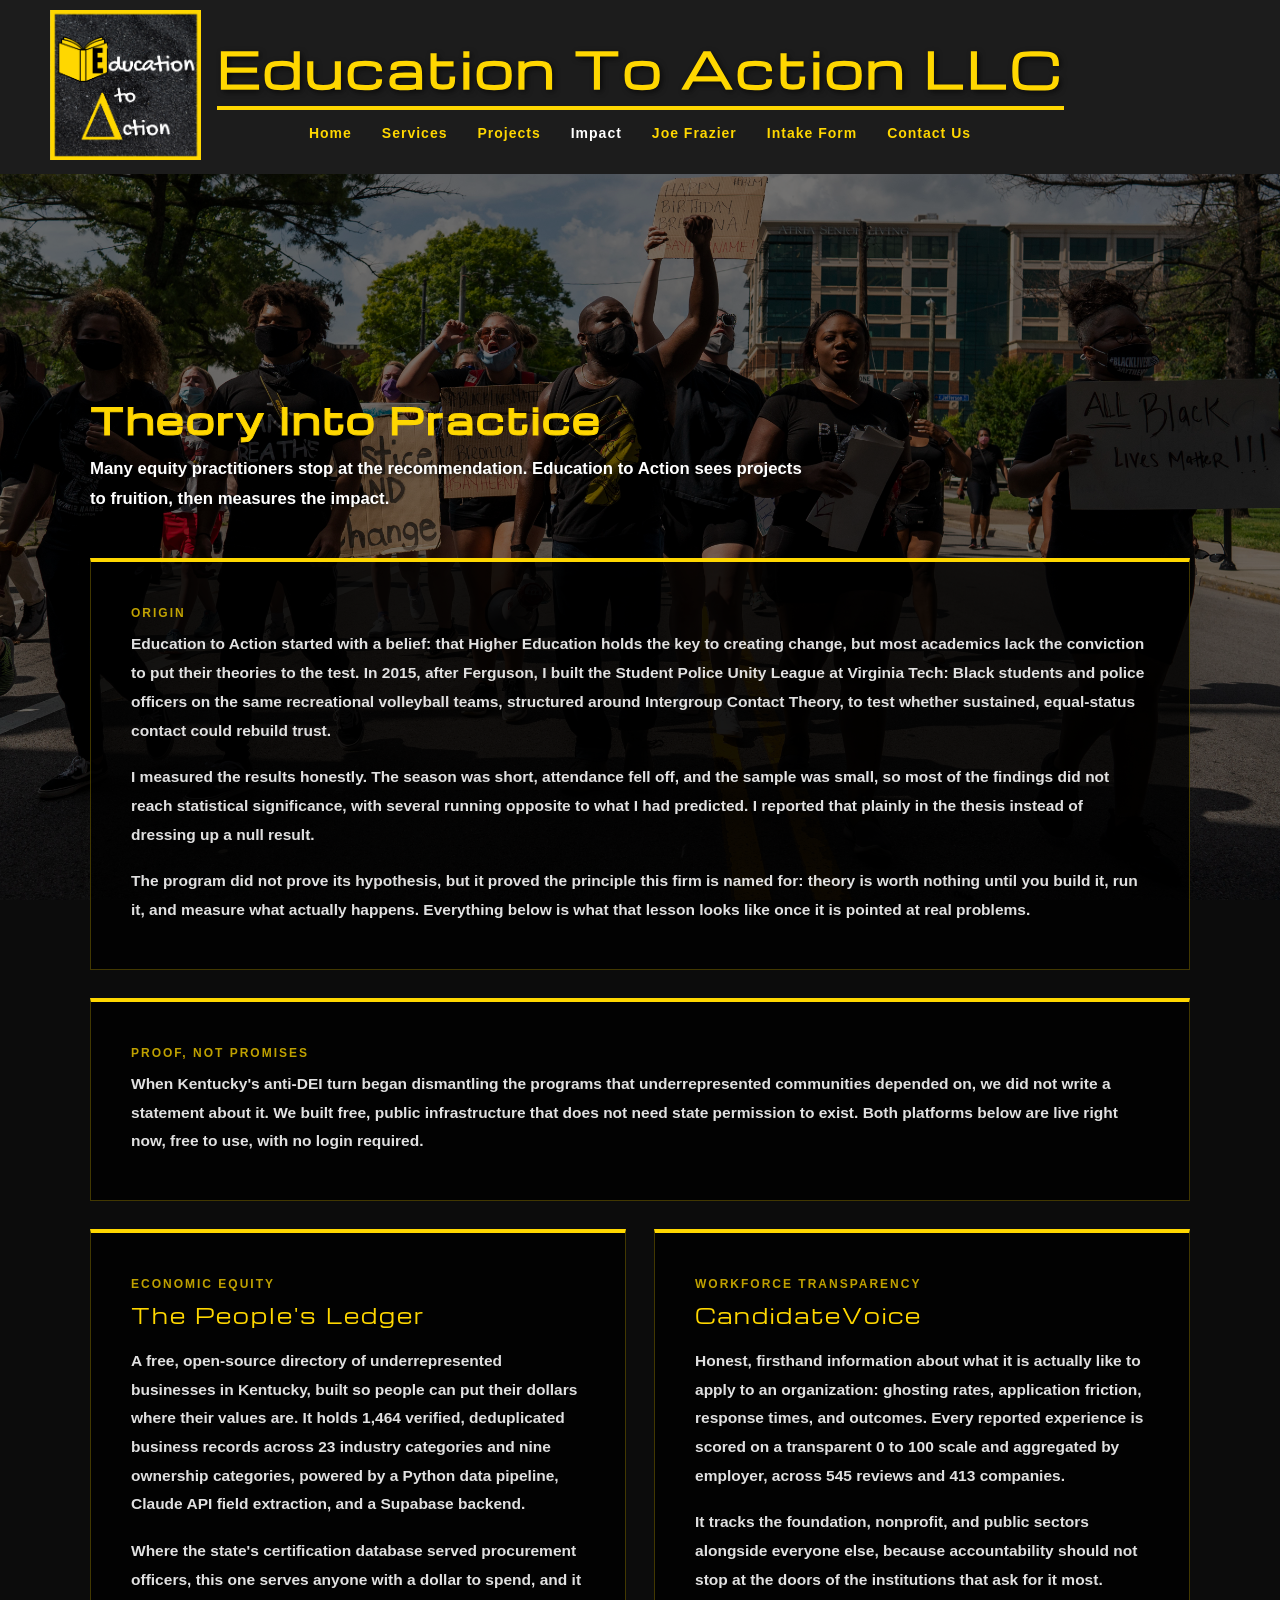
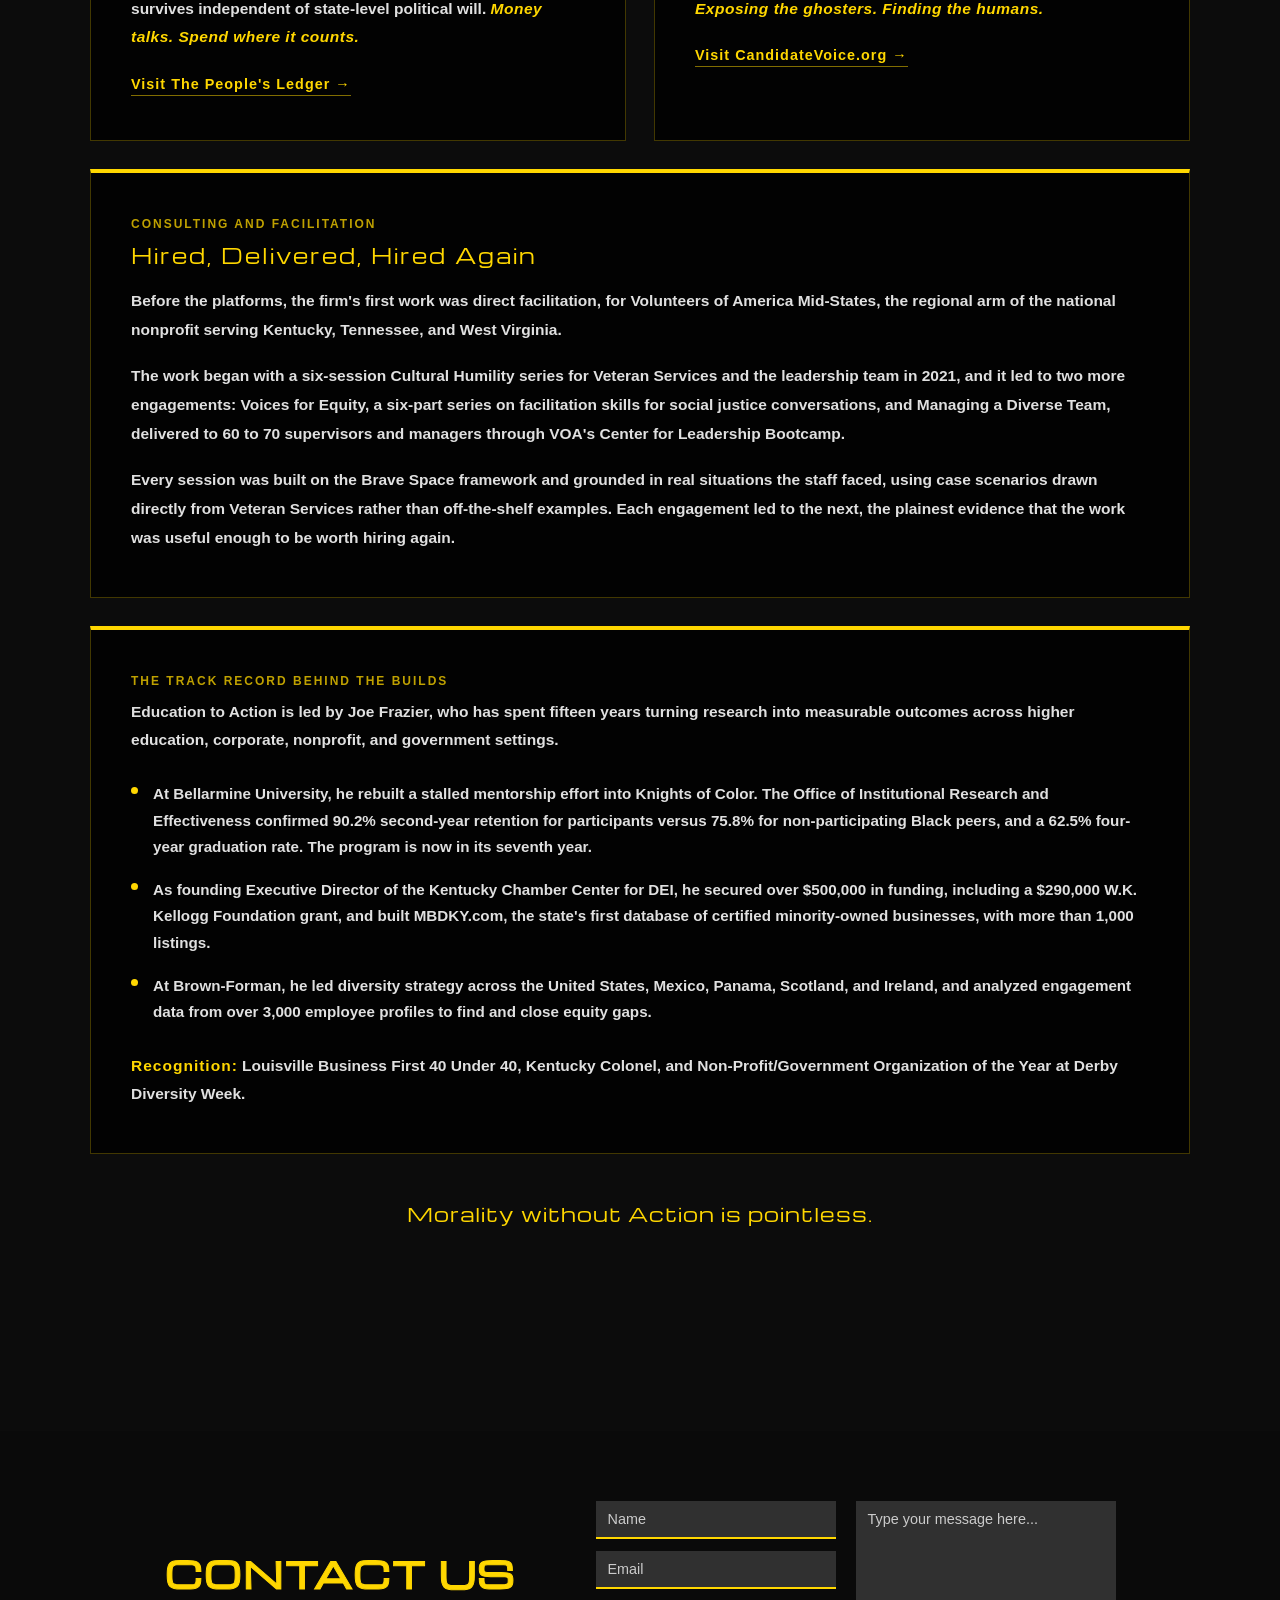
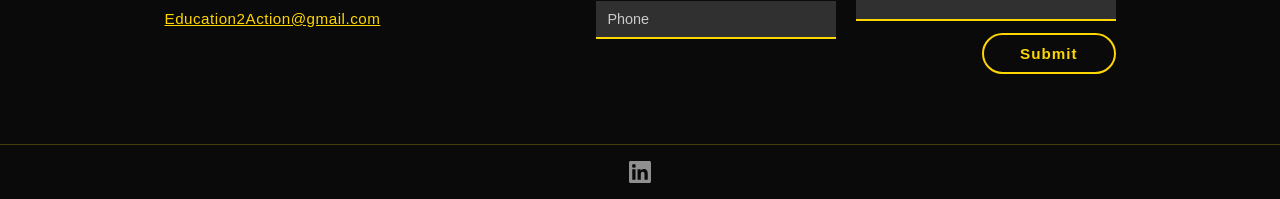
==== impact.html @ 188ba0a0 "Add Impact page and Civic Technology service, refresh nav, stats, and links" ====
<!DOCTYPE html>
<html lang="en">
<head>
    <meta charset="UTF-8">
    <meta name="viewport" content="width=device-width, initial-scale=1.0">
    <title>Impact | Education to Action LLC</title>
    <link rel="icon" type="image/x-icon" href="favicon.ico">
    <link rel="stylesheet" href="style.css">
    <style>
        /* ─── Impact Section ─────────────────────────────────────── */
        .impact-section {
            position: relative;
            background-image: url('BLM_Background.jpg');
            background-size: cover;
            background-position: center;
            background-attachment: fixed;
            padding: 220px 40px 200px;
            min-height: 100vh;
        }

        .impact-section::before {
            content: '';
            position: absolute;
            inset: 0;
            background-color: rgba(0, 0, 0, 0.55);
            z-index: 0;
        }

        .impact-inner {
            position: relative;
            z-index: 1;
            max-width: 1100px;
            margin: 0 auto;
        }

        .impact-title {
            font-family: 'Michroma', sans-serif;
            font-size: clamp(1.6rem, 3vw, 2.2rem);
            font-weight: 700;
            color: #FFD700;
            -webkit-text-stroke: 1px #FFD700;
            letter-spacing: 3px;
            margin-bottom: 10px;
        }

        .impact-subtitle {
            font-size: 1.05rem;
            color: #ffffff;
            font-weight: 600;
            max-width: 720px;
            line-height: 1.8;
            margin-bottom: 44px;
            text-shadow: 1px 1px 5px rgba(0, 0, 0, 0.95);
        }

        .impact-eyebrow {
            font-size: 0.75rem;
            font-weight: 700;
            letter-spacing: 2px;
            text-transform: uppercase;
            color: #FFD700;
            opacity: 0.75;
            margin-bottom: 10px;
        }

        /* ─── Cards ──────────────────────────────────────────────── */
        .impact-card {
            background-color: rgba(0, 0, 0, 0.80);
            border: 1px solid rgba(255, 215, 0, 0.25);
            border-top: 4px solid #FFD700;
            padding: 44px 40px;
            color: #ffffff;
            margin-bottom: 28px;
            transition: border-color 0.3s ease, background-color 0.3s ease;
        }

        .impact-card:hover {
            background-color: rgba(0, 0, 0, 0.95);
            border-color: rgba(255, 215, 0, 0.6);
            border-top-color: #FFD700;
        }

        .impact-card h2 {
            font-family: 'Michroma', sans-serif;
            font-size: clamp(1rem, 1.6vw, 1.25rem);
            font-weight: 400;
            color: #FFD700;
            letter-spacing: 2px;
            margin-bottom: 18px;
            line-height: 1.4;
        }

        .impact-card p {
            font-size: 0.97rem;
            line-height: 1.85;
            color: rgba(255, 255, 255, 0.88);
            font-weight: 600;
            margin-bottom: 18px;
        }

        .impact-card p:last-child {
            margin-bottom: 0;
        }

        .impact-tagline {
            color: #FFD700;
            font-style: italic;
            letter-spacing: 0.5px;
        }

        /* ─── Two-column platform grid ───────────────────────────── */
        .impact-grid {
            display: grid;
            grid-template-columns: repeat(2, 1fr);
            gap: 28px;
            margin-bottom: 28px;
        }

        .impact-grid .impact-card {
            margin-bottom: 0;
        }

        .impact-tag {
            font-size: 0.75rem;
            font-weight: 700;
            letter-spacing: 2px;
            text-transform: uppercase;
            color: #FFD700;
            opacity: 0.75;
            margin-bottom: 10px;
        }

        .impact-link {
            display: inline-block;
            color: #FFD700;
            font-size: 0.9rem;
            font-weight: 700;
            letter-spacing: 1px;
            text-decoration: none;
            border-bottom: 1px solid rgba(255, 215, 0, 0.5);
            padding-bottom: 3px;
            margin-top: 6px;
            transition: color 0.3s ease, border-color 0.3s ease;
        }

        .impact-link:hover {
            color: #ffffff;
            border-color: #ffffff;
        }

        /* ─── Track record list ──────────────────────────────────── */
        .impact-card ul {
            list-style: none;
            padding: 0;
            margin: 0 0 18px 0;
        }

        .impact-card ul li {
            font-size: 0.95rem;
            color: rgba(255, 255, 255, 0.88);
            padding: 8px 0 8px 22px;
            position: relative;
            line-height: 1.75;
            font-weight: 600;
        }

        .impact-card ul li::before {
            content: '';
            position: absolute;
            left: 0;
            top: 14px;
            width: 7px;
            height: 7px;
            background-color: #FFD700;
            border-radius: 50%;
        }

        .impact-recognition {
            font-size: 0.9rem;
            color: rgba(255, 255, 255, 0.8);
            font-weight: 600;
            line-height: 1.7;
            margin-bottom: 0;
        }

        .impact-recognition strong {
            color: #FFD700;
            letter-spacing: 1px;
        }

        /* ─── Closing line ───────────────────────────────────────── */
        .impact-close {
            text-align: center;
            font-family: 'Michroma', sans-serif;
            font-size: clamp(0.95rem, 1.6vw, 1.2rem);
            color: #FFD700;
            letter-spacing: 1px;
            line-height: 1.7;
            margin-top: 44px;
            padding: 0 20px;
        }

        /* ─── Active Nav Link ────────────────────────────────────── */
        .active-page {
            color: #ffffff !important;
        }

        /* ─── Mobile ─────────────────────────────────────────────── */
        @media (max-width: 768px) {
            .impact-section {
                background-image: none;
                background-color: transparent;
                background-attachment: scroll;
                padding: 160px 20px 80px;
            }

            .impact-section::before {
                display: none;
            }

            .impact-grid {
                grid-template-columns: 1fr;
                gap: 24px;
            }

            .impact-card {
                padding: 30px 24px;
            }
        }
    </style>
</head>
<body>

    <header>
        <div class="logo">
            <img src="Gold_Logo.png" alt="Education to Action Logo">
        </div>
        <div class="nav-container">
            <div class="site-title">Education To Action LLC</div>
            <nav>
                <button class="hamburger" onclick="toggleMenu()" aria-label="Toggle menu">
                    &#9776;
                </button>
                <ul id="nav-menu">
                    <li><a href="index.html" onclick="closeMenu()">Home</a></li>
                    <li><a href="services.html" onclick="closeMenu()">Services</a></li>
                    <li><a href="projects.html" onclick="closeMenu()">Projects</a></li>
                    <li><a href="impact.html" class="active-page" onclick="closeMenu()">Impact</a></li>
                    <li><a href="Joe_Frazier.html" onclick="closeMenu()">Joe Frazier</a></li>
                    <li><a href="https://docs.google.com/forms/d/e/1FAIpQLScnRDvYLvn8VYq_FLqO-u11D0qY9zu-PwXoZ-S4VW2Ogkls2g/viewform?usp=header" target="_blank" onclick="closeMenu()">Intake Form</a></li>
                    <li><a href="#contact" onclick="closeMenu()">Contact Us</a></li>
                </ul>
            </nav>
        </div>
    </header>

    <!-- Impact Section -->
    <section class="impact-section">
        <div class="impact-inner">

            <h1 class="impact-title">Theory Into Practice</h1>
            <p class="impact-subtitle">Many equity practitioners stop at the recommendation. Education to Action sees projects to fruition, then measures the impact.</p>

            <!-- Origin -->
            <div class="impact-card">
                <div class="impact-eyebrow">Origin</div>
                <p>Education to Action started with a belief: that Higher Education holds the key to creating change, but most academics lack the conviction to put their theories to the test. In 2015, after Ferguson, I built the Student Police Unity League at Virginia Tech: Black students and police officers on the same recreational volleyball teams, structured around Intergroup Contact Theory, to test whether sustained, equal-status contact could rebuild trust.</p>
                <p>I measured the results honestly. The season was short, attendance fell off, and the sample was small, so most of the findings did not reach statistical significance, with several running opposite to what I had predicted. I reported that plainly in the thesis instead of dressing up a null result.</p>
                <p>The program did not prove its hypothesis, but it proved the principle this firm is named for: theory is worth nothing until you build it, run it, and measure what actually happens. Everything below is what that lesson looks like once it is pointed at real problems.</p>
            </div>

            <!-- Proof intro -->
            <div class="impact-card">
                <div class="impact-eyebrow">Proof, Not Promises</div>
                <p>When Kentucky's anti-DEI turn began dismantling the programs that underrepresented communities depended on, we did not write a statement about it. We built free, public infrastructure that does not need state permission to exist. Both platforms below are live right now, free to use, with no login required.</p>
            </div>

            <!-- Platforms -->
            <div class="impact-grid">

                <div class="impact-card">
                    <div class="impact-tag">Economic Equity</div>
                    <h2>The People's Ledger</h2>
                    <p>A free, open-source directory of underrepresented businesses in Kentucky, built so people can put their dollars where their values are. It holds 1,464 verified, deduplicated business records across 23 industry categories and nine ownership categories, powered by a Python data pipeline, Claude API field extraction, and a Supabase backend.</p>
                    <p>Where the state's certification database served procurement officers, this one serves anyone with a dollar to spend, and it survives independent of state-level political will. <span class="impact-tagline">Money talks. Spend where it counts.</span></p>
                    <a href="https://thepeoplesledger.net" target="_blank" class="impact-link">Visit The People's Ledger →</a>
                </div>

                <div class="impact-card">
                    <div class="impact-tag">Workforce Transparency</div>
                    <h2>CandidateVoice</h2>
                    <p>Honest, firsthand information about what it is actually like to apply to an organization: ghosting rates, application friction, response times, and outcomes. Every reported experience is scored on a transparent 0 to 100 scale and aggregated by employer, across 545 reviews and 413 companies.</p>
                    <p>It tracks the foundation, nonprofit, and public sectors alongside everyone else, because accountability should not stop at the doors of the institutions that ask for it most. <span class="impact-tagline">Exposing the ghosters. Finding the humans.</span></p>
                    <a href="https://candidatevoice.org" target="_blank" class="impact-link">Visit CandidateVoice.org →</a>
                </div>

            </div>

            <!-- Consulting -->
            <div class="impact-card">
                <div class="impact-eyebrow">Consulting and Facilitation</div>
                <h2>Hired, Delivered, Hired Again</h2>
                <p>Before the platforms, the firm's first work was direct facilitation, for Volunteers of America Mid-States, the regional arm of the national nonprofit serving Kentucky, Tennessee, and West Virginia.</p>
                <p>The work began with a six-session Cultural Humility series for Veteran Services and the leadership team in 2021, and it led to two more engagements: Voices for Equity, a six-part series on facilitation skills for social justice conversations, and Managing a Diverse Team, delivered to 60 to 70 supervisors and managers through VOA's Center for Leadership Bootcamp.</p>
                <p>Every session was built on the Brave Space framework and grounded in real situations the staff faced, using case scenarios drawn directly from Veteran Services rather than off-the-shelf examples. Each engagement led to the next, the plainest evidence that the work was useful enough to be worth hiring again.</p>
            </div>

            <!-- Track record -->
            <div class="impact-card">
                <div class="impact-eyebrow">The Track Record Behind the Builds</div>
                <p>Education to Action is led by Joe Frazier, who has spent fifteen years turning research into measurable outcomes across higher education, corporate, nonprofit, and government settings.</p>
                <ul>
                    <li>At Bellarmine University, he rebuilt a stalled mentorship effort into Knights of Color. The Office of Institutional Research and Effectiveness confirmed 90.2% second-year retention for participants versus 75.8% for non-participating Black peers, and a 62.5% four-year graduation rate. The program is now in its seventh year.</li>
                    <li>As founding Executive Director of the Kentucky Chamber Center for DEI, he secured over $500,000 in funding, including a $290,000 W.K. Kellogg Foundation grant, and built MBDKY.com, the state's first database of certified minority-owned businesses, with more than 1,000 listings.</li>
                    <li>At Brown-Forman, he led diversity strategy across the United States, Mexico, Panama, Scotland, and Ireland, and analyzed engagement data from over 3,000 employee profiles to find and close equity gaps.</li>
                </ul>
                <p class="impact-recognition"><strong>Recognition:</strong> Louisville Business First 40 Under 40, Kentucky Colonel, and Non-Profit/Government Organization of the Year at Derby Diversity Week.</p>
            </div>

            <p class="impact-close">Morality without Action is pointless.</p>

        </div>
    </section>

    <!-- Contact / Footer Section -->
    <section class="contact-footer" id="contact">
        <div class="contact-inner">

            <div class="contact-left">
                <h2 class="contact-title">CONTACT US</h2>
                <a href="mailto:Education2Action@gmail.com" class="contact-email">
                    Education2Action@gmail.com
                </a>
            </div>

            <div class="contact-form">
                <div class="form-fields-left">
                    <input type="text" placeholder="Name" />
                    <input type="email" placeholder="Email" />
                    <input type="tel" placeholder="Phone" />
                </div>
                <div class="form-fields-right">
                    <textarea placeholder="Type your message here..."></textarea>
                    <button type="submit">Submit</button>
                </div>
            </div>

        </div>

        <div class="footer-bottom">
            <div class="footer-social">
                <a href="https://www.linkedin.com/company/education2action" target="_blank" aria-label="LinkedIn">
                    <svg xmlns="http://www.w3.org/2000/svg" width="22" height="22" viewBox="0 0 24 24" fill="currentColor">
                        <path d="M20.447 20.452h-3.554v-5.569c0-1.328-.027-3.037-1.852-3.037-1.853 0-2.136 1.445-2.136 2.939v5.667H9.351V9h3.414v1.561h.046c.477-.9 1.637-1.85 3.37-1.85 3.601 0 4.267 2.37 4.267 5.455v6.286zM5.337 7.433a2.062 2.062 0 0 1-2.063-2.065 2.064 2.064 0 1 1 2.063 2.065zm1.782 13.019H3.555V9h3.564v11.452zM22.225 0H1.771C.792 0 0 .774 0 1.729v20.542C0 23.227.792 24 1.771 24h20.451C23.2 24 24 23.227 24 22.271V1.729C24 .774 23.2 0 22.222 0h.003z"/>
                    </svg>
                </a>
            </div>
        </div>
    </section>

    <script>
        function toggleMenu() {
            const menu = document.getElementById('nav-menu');
            menu.classList.toggle('open');
        }

        function closeMenu() {
            const menu = document.getElementById('nav-menu');
            menu.classList.remove('open');
        }
    </script>

</body>
</html>
---- style.css ----
@import url('https://fonts.googleapis.com/css2?family=Michroma&display=swap');

/* ─── Reset ──────────────────────────────────────────────── */
* {
    margin: 0;
    padding: 0;
    box-sizing: border-box;
    font-family: Arial, Helvetica, sans-serif;
}

html, body {
    min-height: 100%;
    background-color: #1a1a1a;
}

/* ─── Header ─────────────────────────────────────────────── */
header {
    position: sticky;
    top: 0;
    width: 100%;
    display: flex;
    align-items: center;
    padding: 10px 50px;
    z-index: 10;
    background-color: rgba(30, 30, 30, 0.60);
}

.logo {
    flex: 0 0 auto;
    z-index: 1;
}

.logo img {
    height: 150px;
}

.nav-container {
    position: absolute;
    left: 0;
    right: 0;
    display: flex;
    flex-direction: column;
    align-items: center;
    pointer-events: none;
}

.nav-container > * {
    pointer-events: auto;
}

/* ─── Site Title ─────────────────────────────────────────── */
.site-title {
    font-family: 'Michroma', sans-serif;
    font-weight: 400;
    color: #FFD700;
    font-size: clamp(28px, 3.8vw, 56px);
    letter-spacing: 3px;
    -webkit-text-stroke: 1.5px #FFD700;
    padding-bottom: 4px;
    border-bottom: 4px solid #FFD700;
    margin-bottom: 14px;
    text-shadow: 2px 2px 6px rgba(0, 0, 0, 0.9);
    white-space: nowrap;
}

/* ─── Nav Links ──────────────────────────────────────────── */
.hamburger {
    display: none;
}

nav ul {
    display: flex;
    list-style: none;
    gap: 30px;
}

nav a {
    text-decoration: none;
    color: #FFD700;
    font-family: Arial, Helvetica, sans-serif;
    font-weight: 700;
    font-size: 14px;
    letter-spacing: 1px;
    transition: color 0.3s ease;
}

nav a:hover {
    color: #ffffff;
}

/* ─── Hero ───────────────────────────────────────────────── */
.hero {
    position: relative;
    min-height: 100vh;
    display: flex;
    justify-content: center;
    align-items: center;
    text-align: center;
    background-image: url('BLM_Background.jpg');
    background-size: cover;
    background-position: center;
    background-attachment: fixed;
}

.hero-overlay {
    display: none;
}

.hero-content {
    position: relative;
    z-index: 2;
    color: #ffffff;
    max-width: 1000px;
    width: 82%;
    padding: 50px 70px;
    background-color: rgba(0, 0, 0, 0.62);
    border-radius: 2px;
    text-align: center;
    margin-top: 200px;
}

.hero-content h1 {
    font-size: clamp(1.8rem, 2.5vw, 2.2rem);
    font-weight: 700;
    margin-bottom: 16px;
    letter-spacing: 0.5px;
    line-height: 1.3;
    color: #ffffff;
}

.hero-content h1::after {
    content: '';
    display: block;
    width: 60px;
    height: 3px;
    background-color: #ffffff;
    margin: 12px auto 0;
}

.hero-content p {
    font-size: 1.25rem;
    line-height: 1.85;
    color: #ffffff;
    text-shadow: 1px 1px 4px rgba(0, 0, 0, 0.8);
    font-weight: 600;
}

/* ─── Projects Section ───────────────────────────────────── */
.projects-section {
    position: relative;
    background-image: url('BLM_Background.jpg');
    background-size: cover;
    background-position: center;
    background-attachment: fixed;
    padding: 80px 40px;
}

.projects-section::before {
    content: '';
    position: absolute;
    inset: 0;
    background-color: rgba(0, 0, 0, 0.82);
    z-index: 0;
}

.projects-inner {
    position: relative;
    z-index: 1;
    max-width: 1100px;
    margin: 0 auto;
    text-align: center;
}

.projects-title {
    font-family: 'Michroma', sans-serif;
    font-size: 2rem;
    font-weight: 700;
    color: #FFD700;
    -webkit-text-stroke: 1px #FFD700;
    letter-spacing: 3px;
    margin-bottom: 16px;
}

.projects-subtitle {
    font-size: 1rem;
    color: rgba(255, 255, 255, 0.65);
    max-width: 680px;
    margin: 0 auto 52px;
    line-height: 1.8;
}

.projects-grid {
    display: grid;
    grid-template-columns: 1fr 1fr;
    gap: 28px;
    text-align: left;
}

.project-card {
    background-color: rgba(0, 0, 0, 0.80);
    border: 1px solid rgba(255, 215, 0, 0.25);
    border-top: 4px solid #FFD700;
    padding: 44px 40px;
    color: #ffffff;
    transition: border-color 0.3s ease, background-color 0.3s ease;
}

.project-card:hover {
    background-color: rgba(0, 0, 0, 0.95);
    border-color: rgba(255, 215, 0, 0.6);
    border-top-color: #FFD700;
}

.project-icon {
    font-size: 2rem;
    margin-bottom: 14px;
}

.project-tag {
    font-size: 0.7rem;
    font-weight: 700;
    letter-spacing: 2px;
    text-transform: uppercase;
    color: #FFD700;
    margin-bottom: 10px;
    opacity: 0.8;
}

.project-name {
    font-family: 'Michroma', sans-serif;
    font-size: 1.2rem;
    color: #ffffff;
    letter-spacing: 1px;
    margin-bottom: 14px;
}

.project-desc {
    font-size: 0.95rem;
    color: rgba(255, 255, 255, 0.88);
    line-height: 1.85;
    margin-bottom: 24px;
    font-weight: 600;
}

.project-link {
    display: inline-block;
    color: #FFD700;
    font-size: 0.85rem;
    font-weight: 700;
    letter-spacing: 0.5px;
    text-decoration: none;
    border-bottom: 1px solid rgba(255, 215, 0, 0.4);
    padding-bottom: 2px;
    transition: color 0.3s ease, border-color 0.3s ease;
}

.project-link:hover {
    color: #ffffff;
    border-color: #ffffff;
}

/* ─── Contact / Footer Section ───────────────────────────── */
.contact-footer {
    position: relative;
    background-image: url('BLM_Background.jpg');
    background-size: cover;
    background-position: bottom center;
    background-attachment: fixed;
}

.contact-footer::before {
    content: '';
    position: absolute;
    inset: 0;
    background-color: rgba(0, 0, 0, 0.60);
    z-index: 0;
}

.contact-inner {
    position: relative;
    z-index: 1;
    display: flex;
    align-items: center;
    justify-content: center;
    gap: 80px;
    padding: 70px 80px;
}

.contact-left {
    display: flex;
    flex-direction: column;
    align-items: flex-start;
    gap: 12px;
}

.contact-title {
    font-family: 'Michroma', sans-serif;
    font-size: 2.2rem;
    font-weight: 700;
    color: #FFD700;
    -webkit-text-stroke: 1px #FFD700;
    letter-spacing: 2px;
    margin: 0;
}

.contact-email {
    color: #FFD700;
    font-size: 0.95rem;
    text-decoration: underline;
    letter-spacing: 0.5px;
    transition: color 0.3s ease;
}

.contact-email:hover {
    color: #ffffff;
}

.contact-form {
    display: flex;
    gap: 20px;
    align-items: flex-start;
}

.form-fields-left {
    display: flex;
    flex-direction: column;
    gap: 12px;
}

.form-fields-right {
    display: flex;
    flex-direction: column;
    gap: 12px;
    align-items: flex-end;
}

.contact-form input,
.contact-form textarea {
    background-color: rgba(60, 60, 60, 0.75);
    border: none;
    border-bottom: 2px solid #FFD700;
    color: #ffffff;
    font-family: Arial, Helvetica, sans-serif;
    font-size: 0.9rem;
    padding: 10px 12px;
    outline: none;
    width: 240px;
}

.contact-form input::placeholder,
.contact-form textarea::placeholder {
    color: rgba(255, 255, 255, 0.75);
}

.contact-form textarea {
    width: 260px;
    height: 120px;
    resize: none;
    border: none;
    border-bottom: 2px solid #FFD700;
}

.contact-form button {
    background-color: transparent;
    border: 2px solid #FFD700;
    color: #FFD700;
    font-family: Arial, Helvetica, sans-serif;
    font-size: 0.95rem;
    font-weight: 700;
    padding: 10px 36px;
    border-radius: 25px;
    cursor: pointer;
    letter-spacing: 1px;
    transition: background-color 0.3s ease, color 0.3s ease;
}

.contact-form button:hover {
    background-color: #FFD700;
    color: #1a1a1a;
}

/* ─── Footer Bottom ──────────────────────────────────────── */
.footer-bottom {
    position: relative;
    z-index: 1;
    display: flex;
    justify-content: center;
    align-items: center;
    padding: 16px 80px;
    border-top: 1px solid rgba(255, 215, 0, 0.25);
}

.footer-social {
    display: flex;
    gap: 20px;
    align-items: center;
}

.footer-social a {
    color: rgba(255, 255, 255, 0.55);
    text-decoration: none;
    font-size: 0.9rem;
    transition: color 0.3s ease;
}

.footer-social a:hover {
    color: #FFD700;
}

.footer-social a svg {
    display: block;
    color: rgba(255, 255, 255, 0.55);
    transition: color 0.3s ease;
}

.footer-social a:hover svg {
    color: #FFD700;
}

/* ─── Mobile ─────────────────────────────────────────────── */
@media (max-width: 768px) {

    body {
        background-image: url('BLM_Background.jpg');
        background-size: cover;
        background-position: center;
        background-repeat: no-repeat;
        background-attachment: scroll;
    }

    header {
        flex-direction: column;
        align-items: center;
        padding: 15px 20px;
        position: relative;
        background-color: rgba(30, 30, 30, 0.90);
    }

    .logo img {
        height: 60px;
    }

    .nav-container {
        position: relative;
        left: auto;
        right: auto;
        width: 100%;
        margin-top: 8px;
    }

    .site-title {
        font-size: clamp(18px, 6vw, 28px);
        letter-spacing: 1px;
        white-space: normal;
        text-align: center;
        -webkit-text-stroke: 0.5px #FFD700;
    }

    .hamburger {
        display: block;
        background: none;
        border: 2px solid #FFD700;
        color: #FFD700;
        font-size: 22px;
        padding: 4px 12px;
        cursor: pointer;
        border-radius: 4px;
        margin: 8px auto 0;
    }

    nav ul {
        display: none;
        flex-direction: column;
        align-items: center;
        gap: 0;
        background-color: rgba(20, 20, 20, 0.95);
        width: 100%;
        padding: 10px 0;
        margin-top: 8px;
        border-top: 1px solid rgba(255, 215, 0, 0.3);
    }

    nav ul.open {
        display: flex;
    }

    nav ul li {
        width: 100%;
        text-align: center;
    }

    nav a {
        display: block;
        padding: 12px 0;
        font-size: 14px;
        border-bottom: 1px solid rgba(255, 215, 0, 0.15);
        width: 100%;
    }

    .hero {
        background-image: none;
        background-color: transparent;
        background-attachment: scroll;
        min-height: auto;
        padding: 40px 0 60px;
        display: flex;
        align-items: center;
        justify-content: center;
    }

    .hero-content {
        width: 92%;
        padding: 30px 25px;
        margin-top: 0;
        margin-bottom: 40px;
        text-align: left;
    }

    .hero-content h1 {
        font-size: 1.4rem;
        text-align: left;
    }

    .hero-content p {
        font-size: 1rem;
        line-height: 1.7;
        text-align: left;
    }

    .contact-footer {
        background-image: none;
        background-color: transparent;
        background-attachment: scroll;
    }

    .contact-inner {
        flex-direction: column;
        align-items: center;
        gap: 30px;
        padding: 40px 25px;
        text-align: center;
    }

    .contact-left {
        align-items: center;
    }

    .contact-title {
        font-size: 1.6rem;
    }

    .contact-form {
        flex-direction: column;
        width: 100%;
        gap: 12px;
    }

    .form-fields-left,
    .form-fields-right {
        width: 100%;
        align-items: stretch;
    }

    .contact-form input,
    .contact-form textarea {
        width: 100%;
    }

    .contact-form textarea {
        width: 100%;
        height: 100px;
    }

    .contact-form button {
        width: 100%;
    }

    .footer-bottom {
        padding: 16px 20px;
    }

    .projects-inner {
        padding: 52px 24px;
    }

    .projects-title {
        font-size: 1.4rem;
    }

    .projects-grid {
        grid-template-columns: 1fr;
        gap: 20px;
    }

    .project-card {
        padding: 30px 24px;
        background-color: rgba(0, 0, 0, 0.80);
    }

    .projects-section {
        background-image: none;
        background-color: transparent;
        background-attachment: scroll;
        padding: 50px 20px;
    }

    .projects-section::before {
        display: none;
    }

    .project-desc {
        font-size: 0.9rem;
    }
}
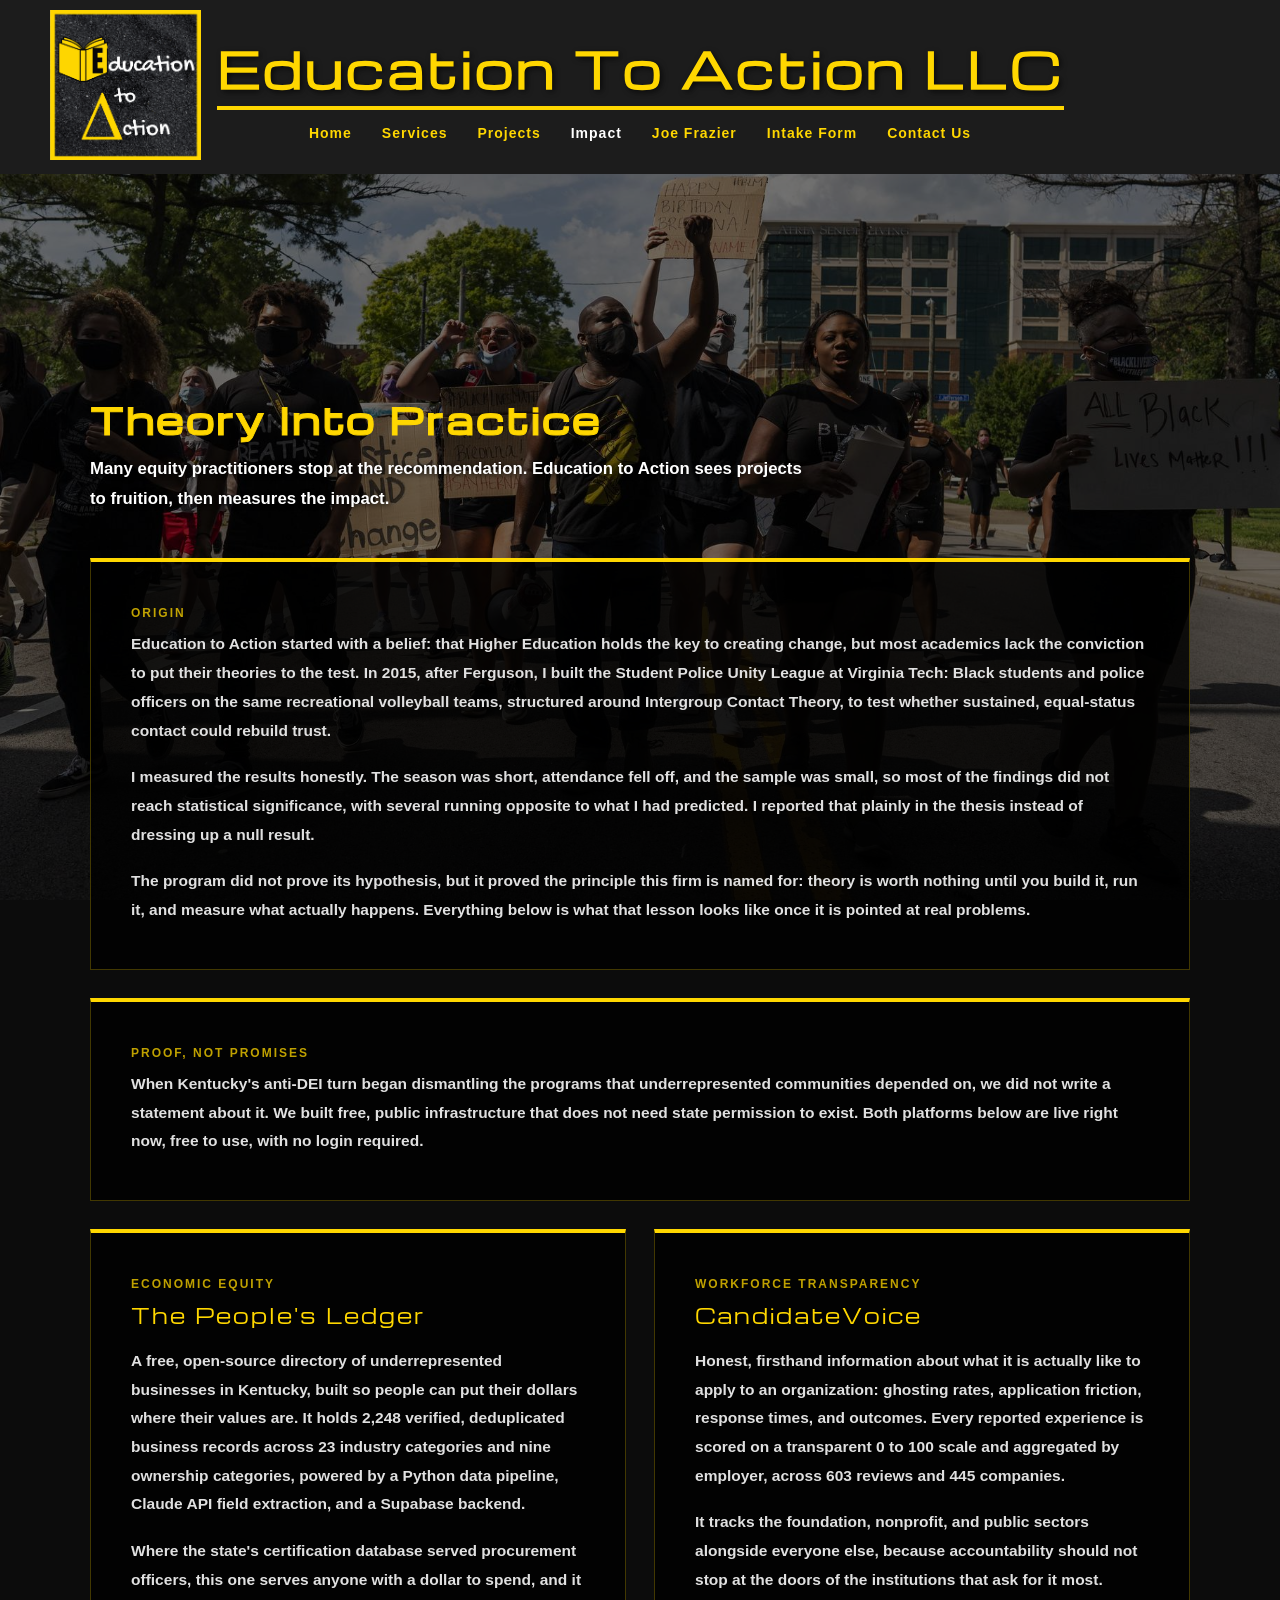
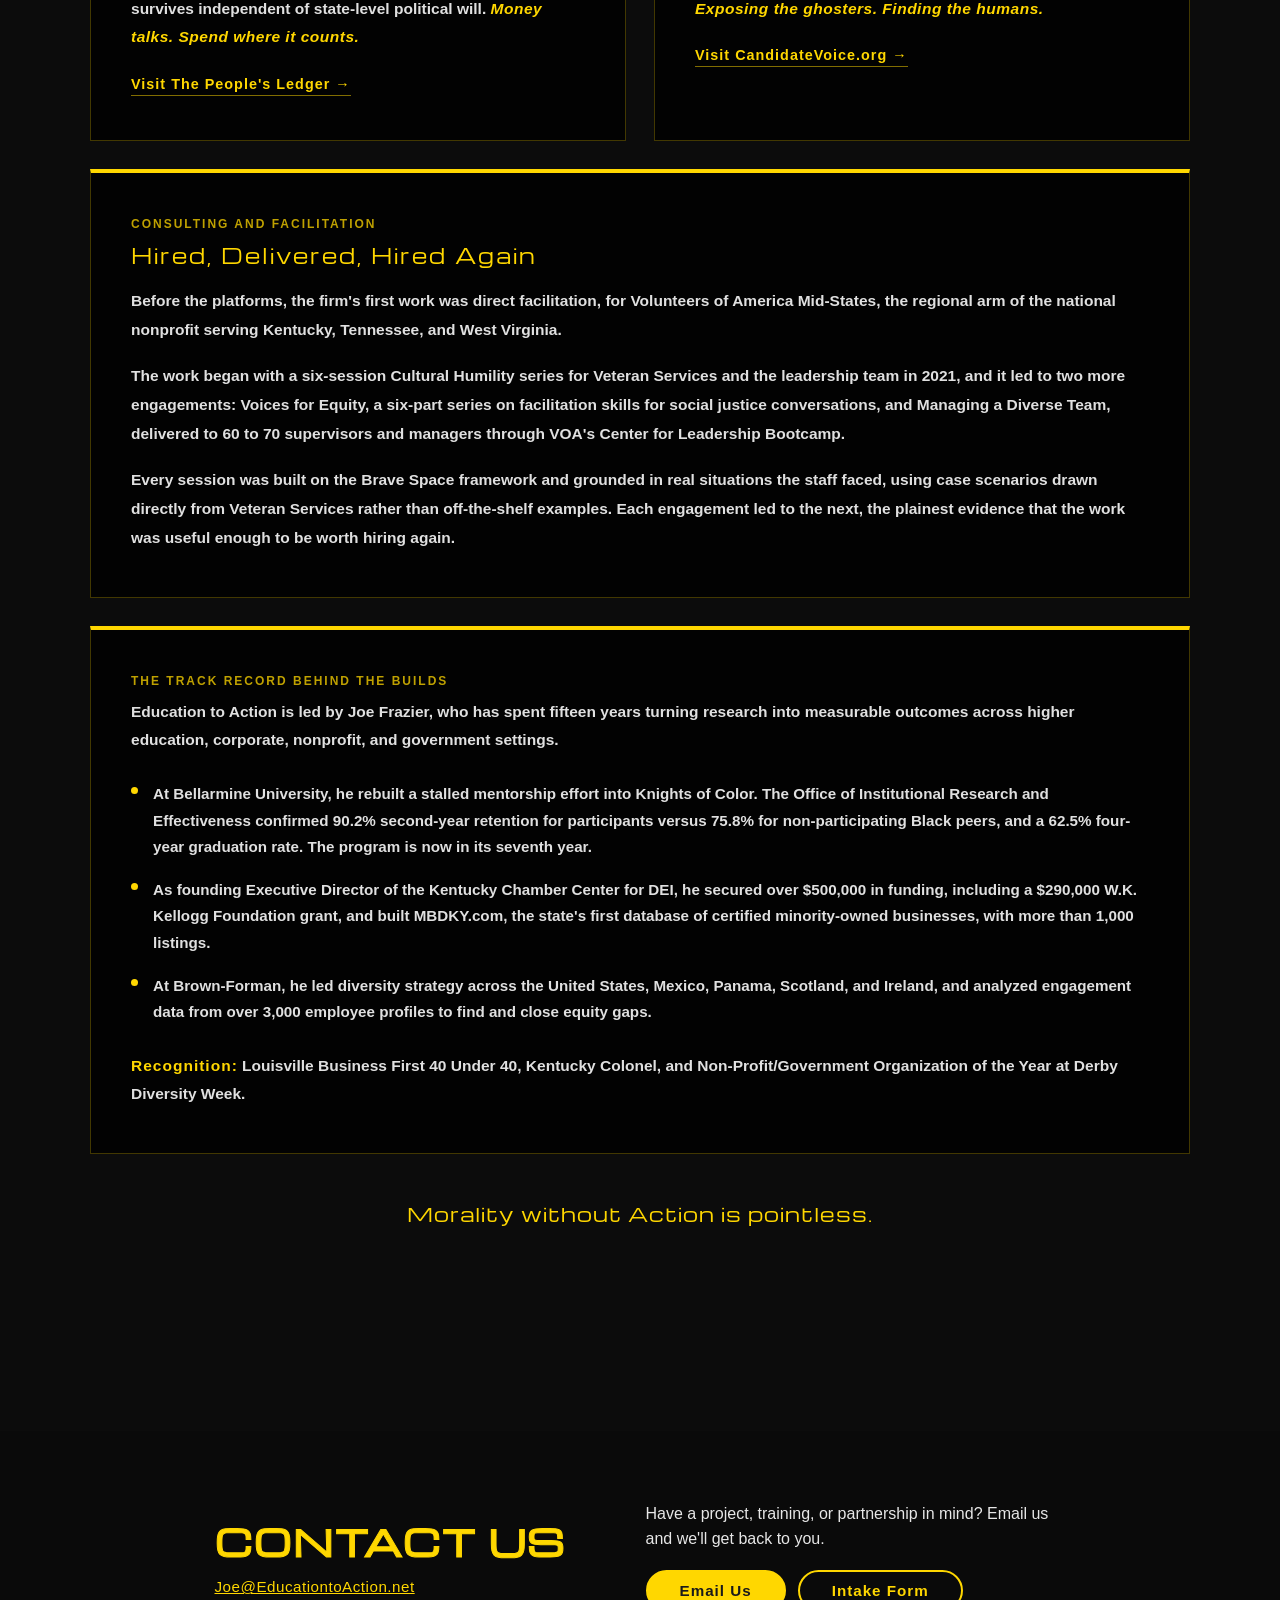
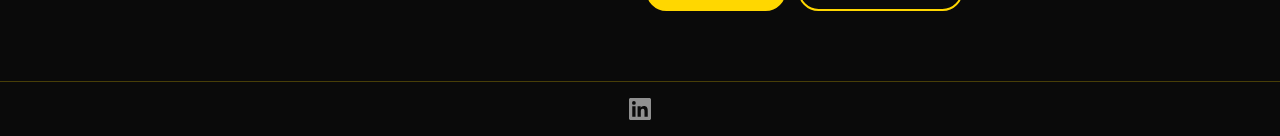
==== commit 23ab01bd: "Working contact buttons, live stats, smaller images, SEO metadata Replace the unconnected contact fo" ====
--- a/impact.html
+++ b/impact.html
@@ -3,7 +3,18 @@
 <head>
     <meta charset="UTF-8">
     <meta name="viewport" content="width=device-width, initial-scale=1.0">
-    <title>Impact | Education to Action LLC</title>
+    <title>Impact: Theory Into Practice | Education to Action LLC</title>
+    <meta name="description" content="Proof, not promises: the programs, platforms, and measured outcomes behind Education to Action, from Knights of Color at Bellarmine to The People's Ledger and CandidateVoice.">
+    <link rel="canonical" href="https://educationtoaction.net/impact">
+    <meta property="og:type" content="website">
+    <meta property="og:site_name" content="Education to Action LLC">
+    <meta property="og:title" content="Impact: Theory Into Practice | Education to Action LLC">
+    <meta property="og:description" content="Proof, not promises: the programs, platforms, and measured outcomes behind Education to Action, from Knights of Color at Bellarmine to The People's Ledger and CandidateVoice.">
+    <meta property="og:url" content="https://educationtoaction.net/impact">
+    <meta property="og:image" content="https://educationtoaction.net/Gold_Logo.png">
+    <meta name="twitter:card" content="summary">
+    <link rel="apple-touch-icon" href="favicon_io/apple-touch-icon.png">
+    <script type="application/ld+json">{"@type": "WebPage", "name": "Impact", "url": "https://educationtoaction.net/impact", "about": {"@id": "https://educationtoaction.net/#org"}, "@context": "https://schema.org"}</script>
     <link rel="icon" type="image/x-icon" href="favicon.ico">
     <link rel="stylesheet" href="style.css">
     <style>
@@ -242,11 +253,11 @@
                     &#9776;
                 </button>
                 <ul id="nav-menu">
-                    <li><a href="index.html" onclick="closeMenu()">Home</a></li>
-                    <li><a href="services.html" onclick="closeMenu()">Services</a></li>
-                    <li><a href="projects.html" onclick="closeMenu()">Projects</a></li>
-                    <li><a href="impact.html" class="active-page" onclick="closeMenu()">Impact</a></li>
-                    <li><a href="Joe_Frazier.html" onclick="closeMenu()">Joe Frazier</a></li>
+                    <li><a href="./" onclick="closeMenu()">Home</a></li>
+                    <li><a href="services" onclick="closeMenu()">Services</a></li>
+                    <li><a href="projects" onclick="closeMenu()">Projects</a></li>
+                    <li><a href="impact" class="active-page" onclick="closeMenu()">Impact</a></li>
+                    <li><a href="Joe_Frazier" onclick="closeMenu()">Joe Frazier</a></li>
                     <li><a href="https://docs.google.com/forms/d/e/1FAIpQLScnRDvYLvn8VYq_FLqO-u11D0qY9zu-PwXoZ-S4VW2Ogkls2g/viewform?usp=header" target="_blank" onclick="closeMenu()">Intake Form</a></li>
                     <li><a href="#contact" onclick="closeMenu()">Contact Us</a></li>
                 </ul>
@@ -281,7 +292,7 @@
                 <div class="impact-card">
                     <div class="impact-tag">Economic Equity</div>
                     <h2>The People's Ledger</h2>
-                    <p>A free, open-source directory of underrepresented businesses in Kentucky, built so people can put their dollars where their values are. It holds 1,464 verified, deduplicated business records across 23 industry categories and nine ownership categories, powered by a Python data pipeline, Claude API field extraction, and a Supabase backend.</p>
+                    <p>A free, open-source directory of underrepresented businesses in Kentucky, built so people can put their dollars where their values are. It holds <span data-stat="ledger-businesses">2,248</span> verified, deduplicated business records across 23 industry categories and nine ownership categories, powered by a Python data pipeline, Claude API field extraction, and a Supabase backend.</p>
                     <p>Where the state's certification database served procurement officers, this one serves anyone with a dollar to spend, and it survives independent of state-level political will. <span class="impact-tagline">Money talks. Spend where it counts.</span></p>
                     <a href="https://thepeoplesledger.net" target="_blank" class="impact-link">Visit The People's Ledger →</a>
                 </div>
@@ -289,7 +300,7 @@
                 <div class="impact-card">
                     <div class="impact-tag">Workforce Transparency</div>
                     <h2>CandidateVoice</h2>
-                    <p>Honest, firsthand information about what it is actually like to apply to an organization: ghosting rates, application friction, response times, and outcomes. Every reported experience is scored on a transparent 0 to 100 scale and aggregated by employer, across 545 reviews and 413 companies.</p>
+                    <p>Honest, firsthand information about what it is actually like to apply to an organization: ghosting rates, application friction, response times, and outcomes. Every reported experience is scored on a transparent 0 to 100 scale and aggregated by employer, across <span data-stat="voice-reviews">603</span> reviews and <span data-stat="voice-employers">445</span> companies.</p>
                     <p>It tracks the foundation, nonprofit, and public sectors alongside everyone else, because accountability should not stop at the doors of the institutions that ask for it most. <span class="impact-tagline">Exposing the ghosters. Finding the humans.</span></p>
                     <a href="https://candidatevoice.org" target="_blank" class="impact-link">Visit CandidateVoice.org →</a>
                 </div>
@@ -328,20 +339,16 @@
 
             <div class="contact-left">
                 <h2 class="contact-title">CONTACT US</h2>
-                <a href="mailto:Education2Action@gmail.com" class="contact-email">
-                    Education2Action@gmail.com
+                <a href="mailto:Joe@EducationtoAction.net" class="contact-email">
+                    Joe@EducationtoAction.net
                 </a>
             </div>
 
-            <div class="contact-form">
-                <div class="form-fields-left">
-                    <input type="text" placeholder="Name" />
-                    <input type="email" placeholder="Email" />
-                    <input type="tel" placeholder="Phone" />
-                </div>
-                <div class="form-fields-right">
-                    <textarea placeholder="Type your message here..."></textarea>
-                    <button type="submit">Submit</button>
+            <div class="contact-cta">
+                <p>Have a project, training, or partnership in mind? Email us and we'll get back to you.</p>
+                <div class="contact-buttons">
+                    <a href="mailto:Joe@EducationtoAction.net" class="contact-btn">Email Us</a>
+                    <a href="https://docs.google.com/forms/d/e/1FAIpQLScnRDvYLvn8VYq_FLqO-u11D0qY9zu-PwXoZ-S4VW2Ogkls2g/viewform" target="_blank" rel="noopener" class="contact-btn contact-btn-outline">Intake Form</a>
                 </div>
             </div>
 
@@ -370,5 +377,7 @@
         }
     </script>
 
+    <script src="stats.js" defer></script>
+
 </body>
 </html>
--- a/style.css
+++ b/style.css
@@ -315,68 +315,64 @@
     color: #ffffff;
 }
 
-.contact-form {
-    display: flex;
-    gap: 20px;
-    align-items: flex-start;
-}
-
-.form-fields-left {
-    display: flex;
-    flex-direction: column;
+.contact-cta {
+    max-width: 420px;
+}
+
+.contact-cta p {
+    color: rgba(255, 255, 255, 0.9);
+    font-size: 1rem;
+    line-height: 1.6;
+    margin-bottom: 18px;
+}
+
+.contact-buttons {
+    display: flex;
+    flex-wrap: wrap;
     gap: 12px;
 }
 
-.form-fields-right {
-    display: flex;
-    flex-direction: column;
-    gap: 12px;
-    align-items: flex-end;
-}
-
-.contact-form input,
-.contact-form textarea {
-    background-color: rgba(60, 60, 60, 0.75);
-    border: none;
-    border-bottom: 2px solid #FFD700;
-    color: #ffffff;
-    font-family: Arial, Helvetica, sans-serif;
-    font-size: 0.9rem;
-    padding: 10px 12px;
-    outline: none;
-    width: 240px;
-}
-
-.contact-form input::placeholder,
-.contact-form textarea::placeholder {
-    color: rgba(255, 255, 255, 0.75);
-}
-
-.contact-form textarea {
-    width: 260px;
-    height: 120px;
-    resize: none;
-    border: none;
-    border-bottom: 2px solid #FFD700;
-}
-
-.contact-form button {
+.contact-btn {
+    display: inline-block;
+    background-color: #FFD700;
+    border: 2px solid #FFD700;
+    color: #1a1a1a;
+    font-size: 0.95rem;
+    font-weight: 700;
+    padding: 10px 32px;
+    border-radius: 25px;
+    letter-spacing: 1px;
+    text-decoration: none;
+    transition: background-color 0.3s ease, color 0.3s ease;
+}
+
+.contact-btn:hover {
     background-color: transparent;
-    border: 2px solid #FFD700;
-    color: #FFD700;
-    font-family: Arial, Helvetica, sans-serif;
-    font-size: 0.95rem;
-    font-weight: 700;
-    padding: 10px 36px;
-    border-radius: 25px;
-    cursor: pointer;
-    letter-spacing: 1px;
-    transition: background-color 0.3s ease, color 0.3s ease;
-}
-
-.contact-form button:hover {
+    color: #FFD700;
+}
+
+.contact-btn-outline {
+    background-color: transparent;
+    color: #FFD700;
+}
+
+.contact-btn-outline:hover {
     background-color: #FFD700;
     color: #1a1a1a;
+}
+
+/* Main heading kept for screen readers and search engines on pages whose visual
+   title is the site header. */
+.sr-only {
+    position: absolute;
+    width: 1px;
+    height: 1px;
+    padding: 0;
+    margin: -1px;
+    overflow: hidden;
+    clip: rect(0, 0, 0, 0);
+    white-space: nowrap;
+    border: 0;
 }
 
 /* ─── Footer Bottom ──────────────────────────────────────── */
@@ -549,30 +545,17 @@
         font-size: 1.6rem;
     }
 
-    .contact-form {
+    .contact-cta {
+        text-align: center;
+    }
+
+    .contact-buttons {
         flex-direction: column;
+    }
+
+    .contact-btn {
         width: 100%;
-        gap: 12px;
-    }
-
-    .form-fields-left,
-    .form-fields-right {
-        width: 100%;
-        align-items: stretch;
-    }
-
-    .contact-form input,
-    .contact-form textarea {
-        width: 100%;
-    }
-
-    .contact-form textarea {
-        width: 100%;
-        height: 100px;
-    }
-
-    .contact-form button {
-        width: 100%;
+        text-align: center;
     }
 
     .footer-bottom {
